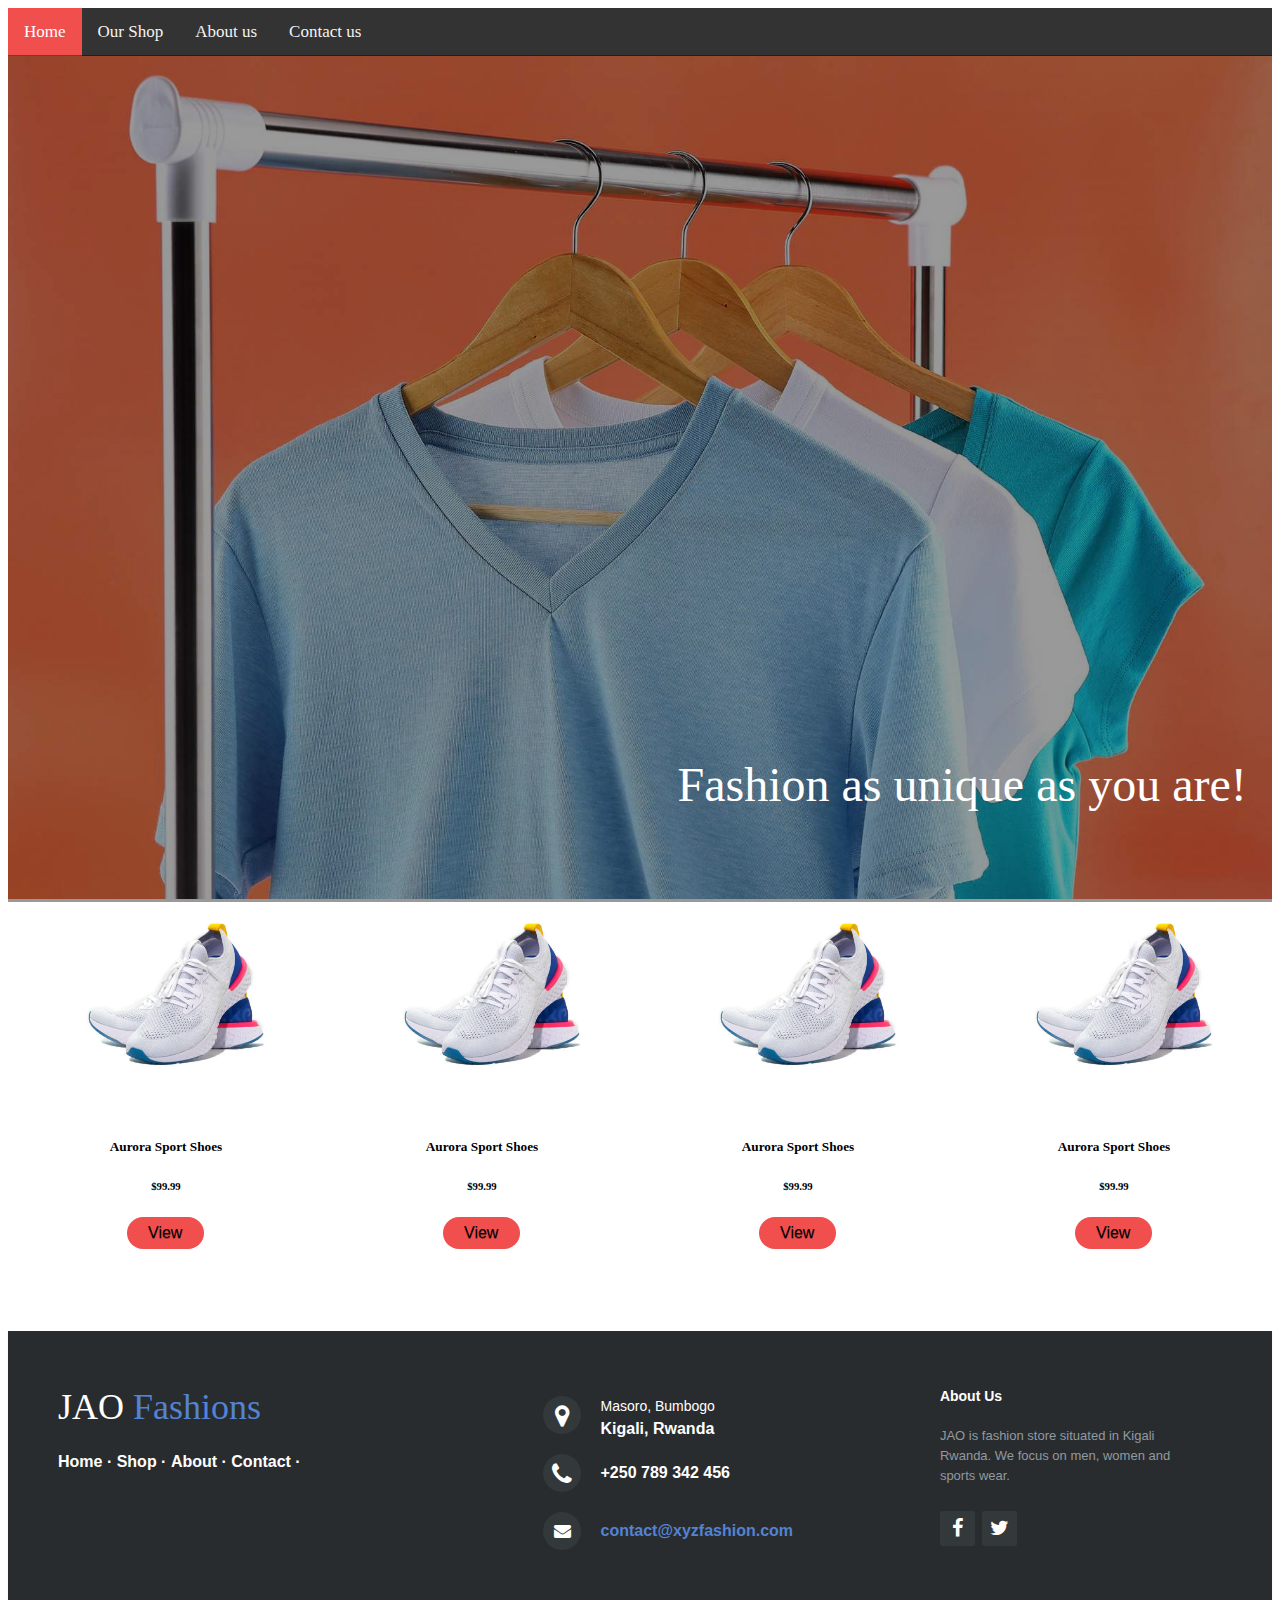
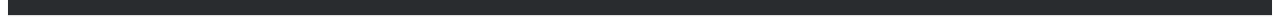
==== index.html @ 8279c848 "add files" ====
<!DOCTYPE html>
<html lang="en">

<head>
    <meta charset="UTF-8">
    <meta http-equiv="X-UA-Compatible" content="IE=edge">
    <meta name="viewport" content="width=device-width, initial-scale=1.0">
    <link rel="stylesheet" href="index.css">
    <link rel="stylesheet" href="https://cdnjs.cloudflare.com/ajax/libs/font-awesome/4.7.0/css/font-awesome.min.css">
    <title>JAO Fashions</title>
</head>

<body>
    <div class="topnav" id="myTopnav">
        <a href="index.html" class="active">Home</a>
        <a href="./shop.html">Our Shop</a>
        <a href="./about.html">About us</a>
        <a href="./contact.html">Contact us</a>
        <a href="javascript:void(0);" class="icon" onclick="showmenu()">
            <i class="fa fa-bars"></i>
        </a>
    </div>
    <div class="welcomeimg">
        <img id="imgwlc" src="./assets/welc.jpg" alt="">
        <p id="overtext"></p>
        <p id="overtext2">Fashion as unique as you are!</p>
    </div>
    <section class="products">
        <div class="product-card">
            <div class="product-image">
                <img id="imgp" src="assets/product.jpg">
            </div>
            <div class="product-info">
                <h5>Aurora Sport Shoes</h5>
                <h6>$99.99</h6>
                <a href="javascript:void(0);" class="button" style="background-color:#f14e4e">View</a>
            </div>
        </div>

        <div class="product-card">
            <div class="product-image">
                <img id="imgp" src="assets/product.jpg">
            </div>
            <div class="product-info">
                <h5>Aurora Sport Shoes</h5>
                <h6>$99.99</h6>
                <a href="javascript:void(0);" class="button" style="background-color:#f14e4e">View</a>
            </div>
        </div>

        <div class="product-card">
            <div class="product-image">
                <img id="imgp" src="assets/product.jpg">
            </div>
            <div class="product-info">
                <h5>Aurora Sport Shoes</h5>
                <h6>$99.99</h6>
                <a href="javascript:void(0);" class="button" style="background-color:#f14e4e">View</a>
            </div>
        </div>

        <div class="product-card">
            <div class="product-image">
                <img id="imgp" src="assets/product.jpg">
            </div>
            <div class="product-info">
                <h5>Aurora Sport Shoes</h5>
                <h6>$99.99</h6>
                <a href="javascript:void(0);" class="button" style="background-color:#f14e4e">View</a>
            </div>
        </div>
    </section>
    <footer class="footer-distributed">

        <div class="footer-left">

            <h3>JAO <span>Fashions</span></h3>

            <p class="footer-links">
                <a href="./index.html">Home</a>
                ·
                <a href="./shop.html">Shop</a>
                ·
                <a href="./about.html">About</a>
                ·
                <a href="./contact.html">Contact</a>
                ·
            </p>

        </div>

        <div class="footer-center">

            <div>
                <i class="fa fa-map-marker"></i>
                <p><span>Masoro, Bumbogo</span> Kigali, Rwanda</p>
            </div>

            <div>
                <i class="fa fa-phone"></i>
                <p>+250 789 342 456</p>
            </div>

            <div>
                <i class="fa fa-envelope"></i>
                <p><a href="https://temp-mail.org/en/">contact@xyzfashion.com</a></p>
            </div>

        </div>

        <div class="footer-right">

            <p class="footer-company-about">
                <span>About Us</span>
                JAO is fashion store situated in Kigali Rwanda. We focus on men, women and sports wear.
            </p>

            <div class="footer-icons">

                <a href="facebook.com"><i class="fa fa-facebook"></i></a>
                <a href="twitter.com"><i class="fa fa-twitter"></i></a>

            </div>

        </div>

    </footer>
</body>

</html>
---- index.css ----
bosy {
    font-family: 'Segoe UI', Tahoma, Geneva, Verdana, sans-serif;
}

 .topnav {
     background-color: #333;
     overflow: hidden;
 }

 .topnav a {
     float: left;
     display: block;
     color: #f2f2f2;
     text-align: center;
     padding: 14px 16px;
     text-decoration: none;
     font-size: 17px;
 }

 .topnav a:hover {
     background-color: #ddd;
     color: black;
 }

 .topnav a.active {
    background-color:#f14e4e;
     color: white;
 }

 .topnav .icon {
     display: none;
 }

 @media screen and (max-width: 600px) {
     .topnav a:not(:first-child) {
         display: none;
     }
     .topnav a.icon {
         float: right;
         display: block;
     }
 }

 @media screen and (max-width: 600px) {
     .topnav.responsive {
         position: relative;
     }
     .topnav.responsive a.icon {
         position: absolute;
         right: 0;
         top: 0;
     }
     .topnav.responsive a {
         float: none;
         display: block;
         text-align: left;
     }
 }

 .welcomeimg {
     position: relative;
     text-align: center;
 }

 #imgwlc {
     width: 100%;
     height: auto;
 }

 #overtext {
     position: absolute;
     top: -17px;
     bottom: -30px;
     right: 0px;
     background-color: rgba(0, 0, 0, 0.4);
     width: 100%;
     height: 100%;
     color: white;
     text-align: justify;
 }

 #overtext2 {
     position: absolute;
     bottom: 5%;
     right: 2%;
     color: white;
     text-align: center;
     font-size: 3em;
     width: 60%;
     text-align: right;
 }

 @media screen and (max-width: 600px) {
     #overtext2 {
         position: absolute;
         bottom: 5%;
         right: 2%;
         color: white;
         text-align: center;
         font-size: 1em;
         text-align: right;
     }
 }

 .product-image img {
     width: 100%;
     height: auto;
 }

 .products {
     display: flex;
     flex-wrap: wrap;
 }

 .product-info {
     text-align: center;
 }

 @media screen and (min-width: 1000px) {
     .product-card {
         width: 25%;
     }
 }

 .button {
     display: inline-block;
     padding: 0.3em 1.2em;
     margin: 0 0.1em 0.1em 0;
     border: 0.16em solid rgba(255, 255, 255, 0);
     border-radius: 2em;
     box-sizing: border-box;
     text-decoration: none;
     font-family: 'Roboto', sans-serif;
     font-weight: 300;
     color: #000000;
     text-shadow: 0 0.04em 0.04em rgba(0, 0, 0, 0.35);
     text-align: center;
     transition: all 0.2s;
 }

 .button:hover {
     border-color: rgba(255, 255, 255, 1);
 }

 .footer-distributed {
     background-color: #292c2f;
     box-shadow: 0 1px 1px 0 rgba(0, 0, 0, 0.12);
     box-sizing: border-box;
     width: 100%;
     text-align: left;
     font: bold 16px sans-serif;
     padding: 55px 50px;
     margin-top: 80px;
 }

 .footer-distributed .footer-left, .footer-distributed .footer-center, .footer-distributed .footer-right {
     display: inline-block;
     vertical-align: top;
 }

 .footer-distributed .footer-left {
     width: 40%;
 }

 .footer-distributed h3 {
     color: #ffffff;
     font: normal 36px 'Cookie', cursive;
     margin: 0;
 }

 .footer-distributed h3 span {
     color: #5383d3;
 }

 .footer-distributed .footer-links {
     color: #ffffff;
     margin: 20px 0 12px;
     padding: 0;
 }

 .footer-distributed .footer-links a {
     display: inline-block;
     line-height: 1.8;
     text-decoration: none;
     color: inherit;
 }

 .footer-distributed .footer-company-name {
     color: #8f9296;
     font-size: 14px;
     font-weight: normal;
     margin: 0;
 }

 .footer-distributed .footer-center {
     width: 35%;
 }

 .footer-distributed .footer-center i {
     background-color: #33383b;
     color: #ffffff;
     font-size: 25px;
     width: 38px;
     height: 38px;
     border-radius: 50%;
     text-align: center;
     line-height: 42px;
     margin: 10px 15px;
     vertical-align: middle;
 }

 .footer-distributed .footer-center i.fa-envelope {
     font-size: 17px;
     line-height: 38px;
 }

 .footer-distributed .footer-center p {
     display: inline-block;
     color: #ffffff;
     vertical-align: middle;
     margin: 0;
 }

 .footer-distributed .footer-center p span {
     display: block;
     font-weight: normal;
     font-size: 14px;
     line-height: 2;
 }

 .footer-distributed .footer-center p a {
     color: #5383d3;
     text-decoration: none;
     ;
 }

 .footer-distributed .footer-right {
     width: 20%;
 }

 .footer-distributed .footer-company-about {
     line-height: 20px;
     color: #92999f;
     font-size: 13px;
     font-weight: normal;
     margin: 0;
 }

 .footer-distributed .footer-company-about span {
     display: block;
     color: #ffffff;
     font-size: 14px;
     font-weight: bold;
     margin-bottom: 20px;
 }

 .footer-distributed .footer-icons {
     margin-top: 25px;
 }

 .footer-distributed .footer-icons a {
     display: inline-block;
     width: 35px;
     height: 35px;
     cursor: pointer;
     background-color: #33383b;
     border-radius: 2px;
     font-size: 20px;
     color: #ffffff;
     text-align: center;
     line-height: 35px;
     margin-right: 3px;
     margin-bottom: 5px;
 }

 @media (max-width: 880px) {
     .footer-distributed {
         font: bold 14px sans-serif;
     }
     .footer-distributed .footer-left, .footer-distributed .footer-center, .footer-distributed .footer-right {
         display: block;
         width: 100%;
         margin-bottom: 40px;
         text-align: center;
     }
     .footer-distributed .footer-center i {
         margin-left: 0;
     }
     .main {
         line-height: normal;
         font-size: auto;
     }
 }

 .form-popup {
     border: 3px solid #f1f1f1;
     border-radius: 10px;
 }

 .form-container {
     max-width: 500px;
     padding: 10px;
     background-color: gray;
     border-radius: 10px;
 }

 .form-container input[type=text], .form-container textarea, .form-container input[type=email] {
     width: 90%;
     padding: 15px;
     margin: 5px 0 22px 0;
     border: none;
     background: #f1f1f1;
 }

 .form-container input[type=text]:focus, .form-container textarea:focus, .form-container input[type=email]:focus {
     background-color: #ddd;
     outline: none;
 }

 .form-container .btn {
     background-color: #04AA6D;
     color: white;
     padding: 16px 20px;
     border: none;
     cursor: pointer;
     width: 100%;
     margin-bottom: 10px;
     opacity: 0.8;
 }

 .form-container .cancel {
     background-color: red;
 }

 .form-container .btn:hover, .open-button:hover {
     opacity: 1;
 }

 @media screen and (max-width: 600px) {
     .form-popup {
         display: none;
         position: fixed;
         bottom: 0;
         right: 15px;
         left: 10px;
         border: 3px solid #f1f1f1;
         z-index: 9;
     }
 }

 .about {
     display: inline-block;
     width: 50%;
     margin-left: 30%;
     box-shadow: 5px 10px #f14e4e;
 }

 .p1, .p {
     color: #000;
     font-size: 22px;
     text-align: justify;
 }

.pt1, .pt2 {
    text-align: center;
    font-size: 30px;
    background-color: #f14e4e;
    color: #000;
    padding: 5px 10px;
    border-radius: 15px;
}
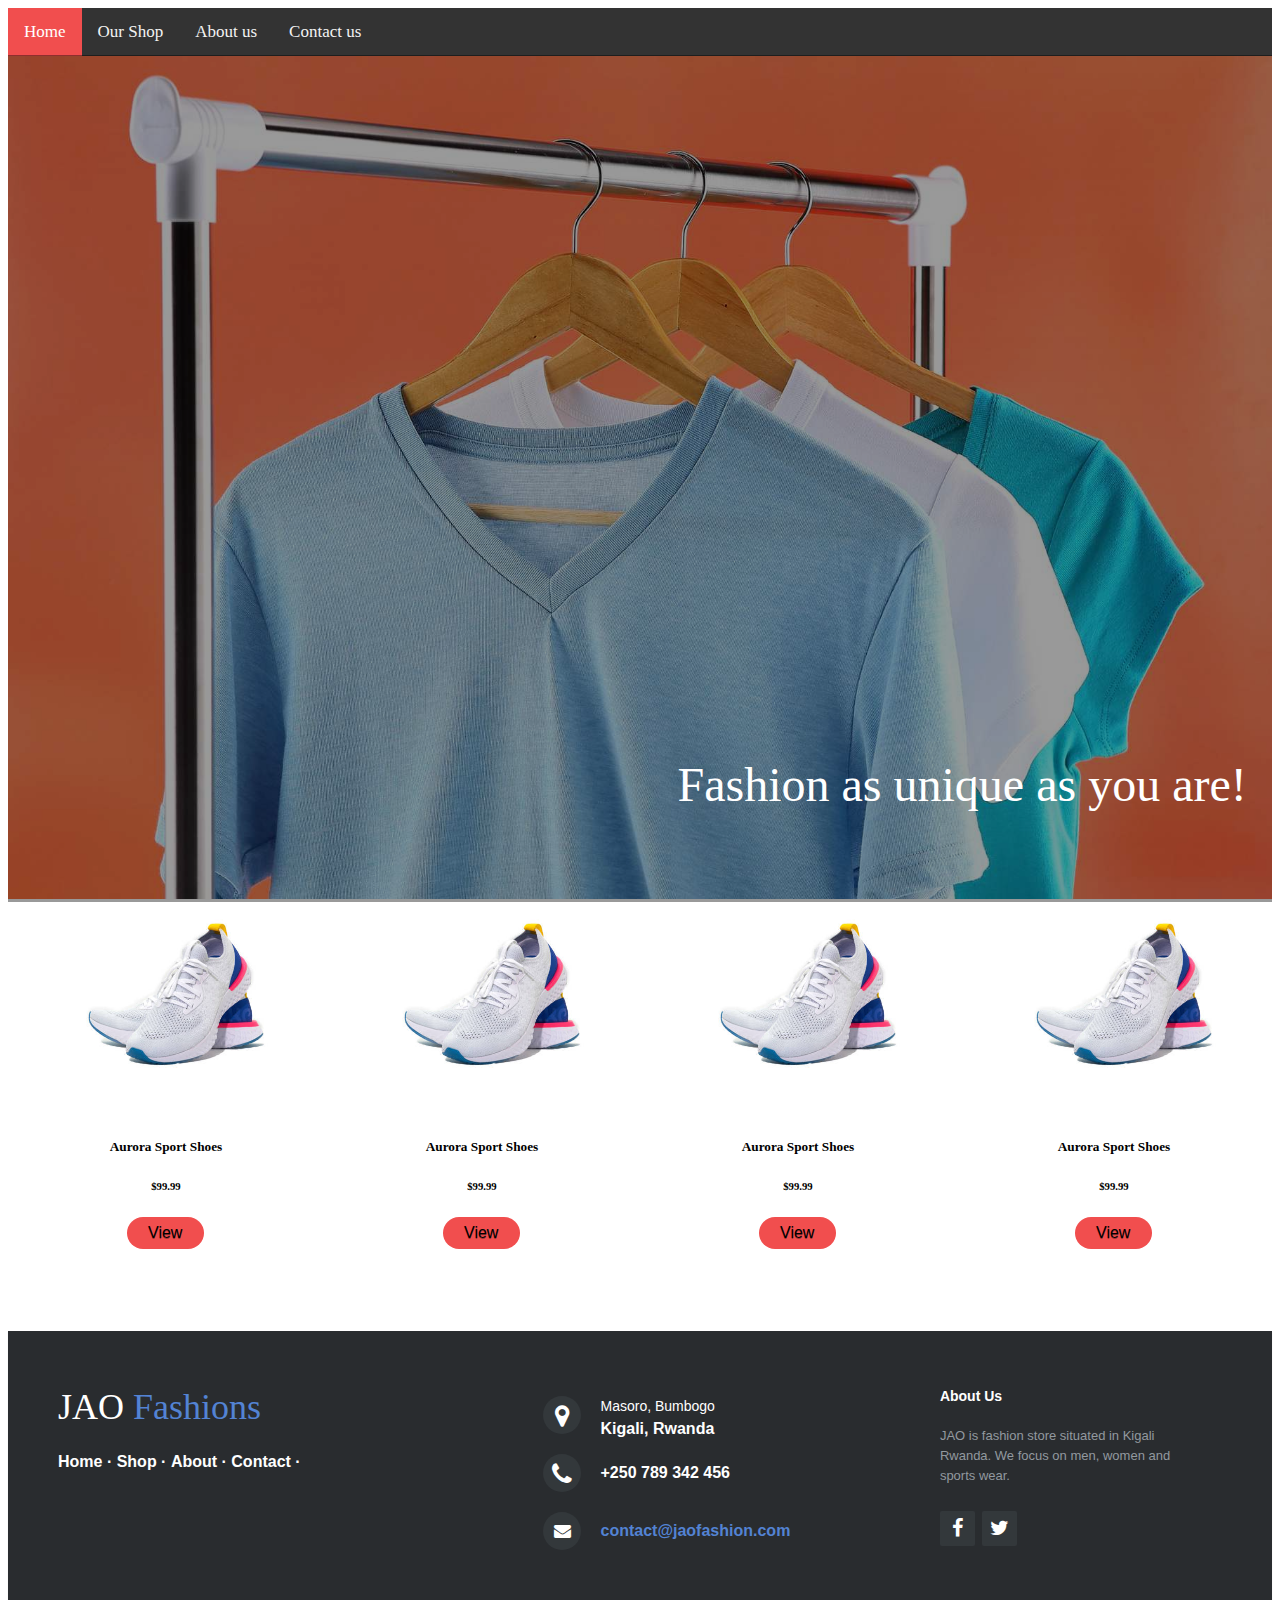
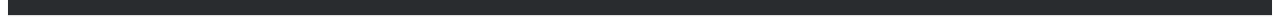
==== commit 1777d3db: "final edits" ====
--- a/index.html
+++ b/index.html
@@ -6,6 +6,7 @@
     <meta http-equiv="X-UA-Compatible" content="IE=edge">
     <meta name="viewport" content="width=device-width, initial-scale=1.0">
     <link rel="stylesheet" href="index.css">
+    <link rel="shortcut icon" href="favicon.ico" type="image/x-icon">
     <link rel="stylesheet" href="https://cdnjs.cloudflare.com/ajax/libs/font-awesome/4.7.0/css/font-awesome.min.css">
     <title>JAO Fashions</title>
 </head>
@@ -103,7 +104,7 @@
 
             <div>
                 <i class="fa fa-envelope"></i>
-                <p><a href="https://temp-mail.org/en/">contact@xyzfashion.com</a></p>
+                <p><a href="https://temp-mail.org/en/">contact@jaofashion.com</a></p>
             </div>
 
         </div>
